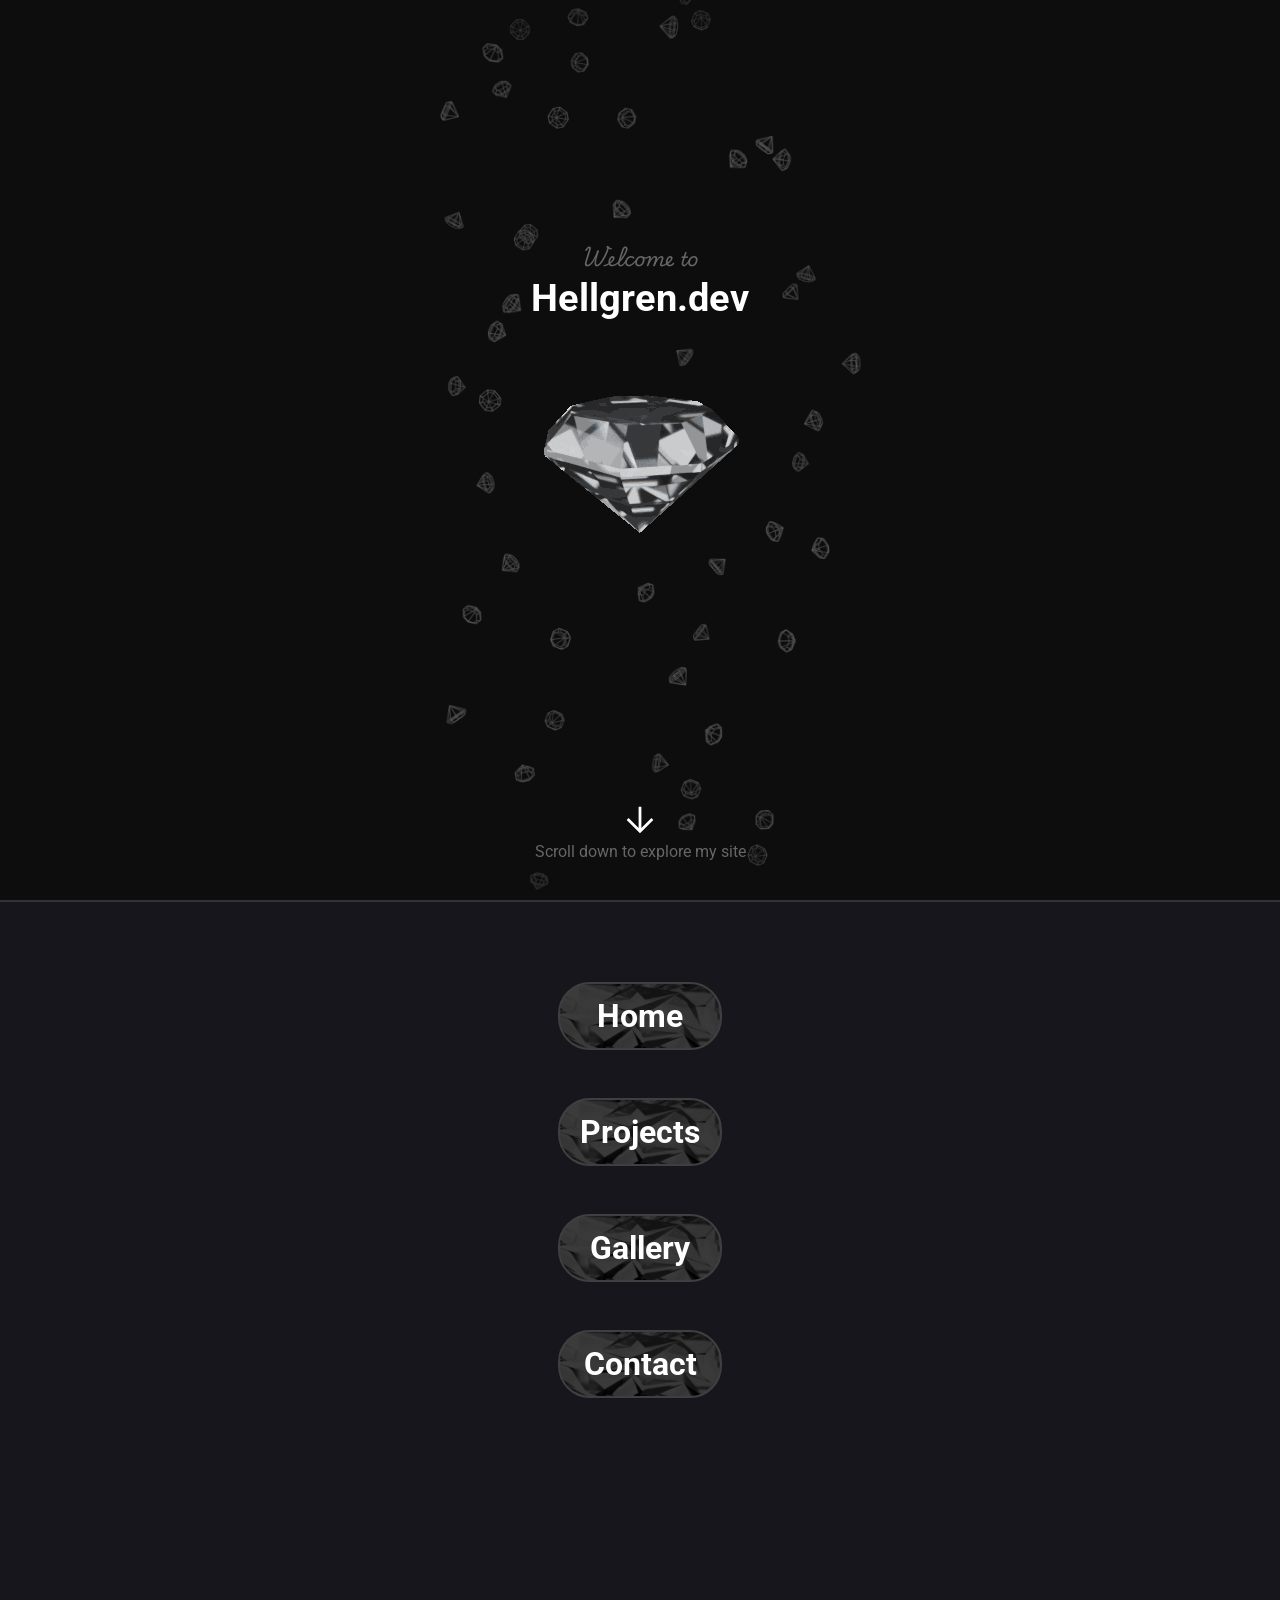
==== index.html @ 7c81b53d "1look" ====
<!DOCTYPE html>
<html lang="en">
    <head>
        <meta charset="UTF-8">
        <meta name="viewport" content="width=device-width, initial-scale=1.0">

        <link rel="preload" href="/knapp_spritesheet10.png" as="image">

        <link rel="stylesheet" href="/front-style/parameters.css">
        <link rel="stylesheet" href="/front-style/layout.css">
        <link rel="stylesheet" href="/front-style/first-view.css">
        <link rel="stylesheet" href="/front-style/main.css">
        <link rel="stylesheet" href="/front-style/animation.css">

        <title>Start</title>
    </head>
    <body>
        <div class="first-view">
            <img class="bg" src="/front-images/bg.png">
            <div class="first-title">
                <p>Welcome to</p>
                <h1>Hellgren.dev</h1>
            </div> 

            <img src="/front-images/kristall.gif">
            
            <a class="scrolldown" >
                <img src="front-images/down-arrow.svg">
                <p>Scroll down to explore my site</p> 
            </a>
            <canvas id="canvas"></canvas>
        </div>

        <main>
            <article>

            </article>
            <article class="alt-article">
            </article>
            <nav>
                <a>Home</a>
                <a>Projects</a>
                <a>Gallery</a>
                <a>Contact</a>
            </nav>
        </main>
        <!--script src="/stars.js"></script-->
    </body>
</html
---- front-style/parameters.css ----
@import url('https://fonts.googleapis.com/css2?family=Playwrite+US+Trad:wght@100..400&display=swap');
@import url('https://fonts.googleapis.com/css2?family=Roboto:ital,wght@0,100..900;1,100..900&display=swap');

:root{
    --bg: hsl(0, 0%, 5%);
    --main-bg: hsl(243, 12%, 10%);
    --main-border: hsl(0, 0%, 20%);
    --over-text: hsl(0, 0%, 40%)
}
---- front-style/layout.css ----
body{
    margin: 0;
    background-color: var(--bg);
    color: white;
    font-family: "Roboto";
}


.first-view{
    height: 100vh;

}

main{
    min-height: 100vh;
}
---- front-style/first-view.css ----
.first-view{
    display: grid;
    grid-template-rows: 1fr auto 2fr auto;
    justify-items: center;
    overflow: hidden;
}

.bg{
    position: absolute;
    top: 0;
    height: 100%;
    z-index: -100;
}

.first-title{
    grid-row: 2;
    text-align: center; 
    font-size: 1.2rem;
    line-height: 0.5;
}
.first-title > p{
    font-family: "Playwrite Us Trad";
    color: var(--over-text)
}

.first-view > img{
    grid-row: 3;
}


.scrolldown{
    grid-row: 4;
    align-self: end;
    justify-self: center;
    text-align: center;
    margin-bottom: 3rem;
    color: var(--over-text);
}

.scrolldown img{
    animation: scroll_jump 2s infinite linear;
}

.scrolldown p{
    line-height: 0;
    margin-top: 0.5rem;
    margin-bottom: 0;
}
#canvas{
    position: absolute;
    width: 100%;
    height: 100vh;
    z-index: -5;
}
---- front-style/main.css ----
main{
    background: var(--main-bg);
    border-top: 2px solid var(--main-border);
    padding-top: 5rem;
}

nav{
    display: grid;
    justify-content: center;
    text-align: center;
    grid-auto-rows: auto;
    gap: 3rem;
}

nav > a {
    will-change: background-position;
    width: 10rem;
    height: 4rem;
    display: flex;
    border: rgb(63, 63, 63) 2px solid;
    font-weight: bold;
    font-size: 2rem;
    border-radius: 2rem;
    justify-content: center;
    align-items: center;
    background: url("/front-images/knapp_spritesheet10.png");
    transition: background-position 0.2s steps(9);
}

nav > a:hover{
    color: black;
    /* animation: lightup 0.2s steps(9); */
    background-position: -1440px;
    cursor: pointer
    
}
---- front-style/animation.css ----
@keyframes scroll_jump {
    0%{
        transform: translatey(0%);
    }
    50%{
        transform: translatey(-35%)
    }
    60%{
        transform: translatey(0%);
    }
}

@keyframes colorshift {
    0%{
        color: white;
        background: var(--main-bg);
    }
    100%{
        color: black;
        background: white;
    }
}

@keyframes lightup {
    
    from{background-position: 0;}
    to{background-position: -1440px;}
}
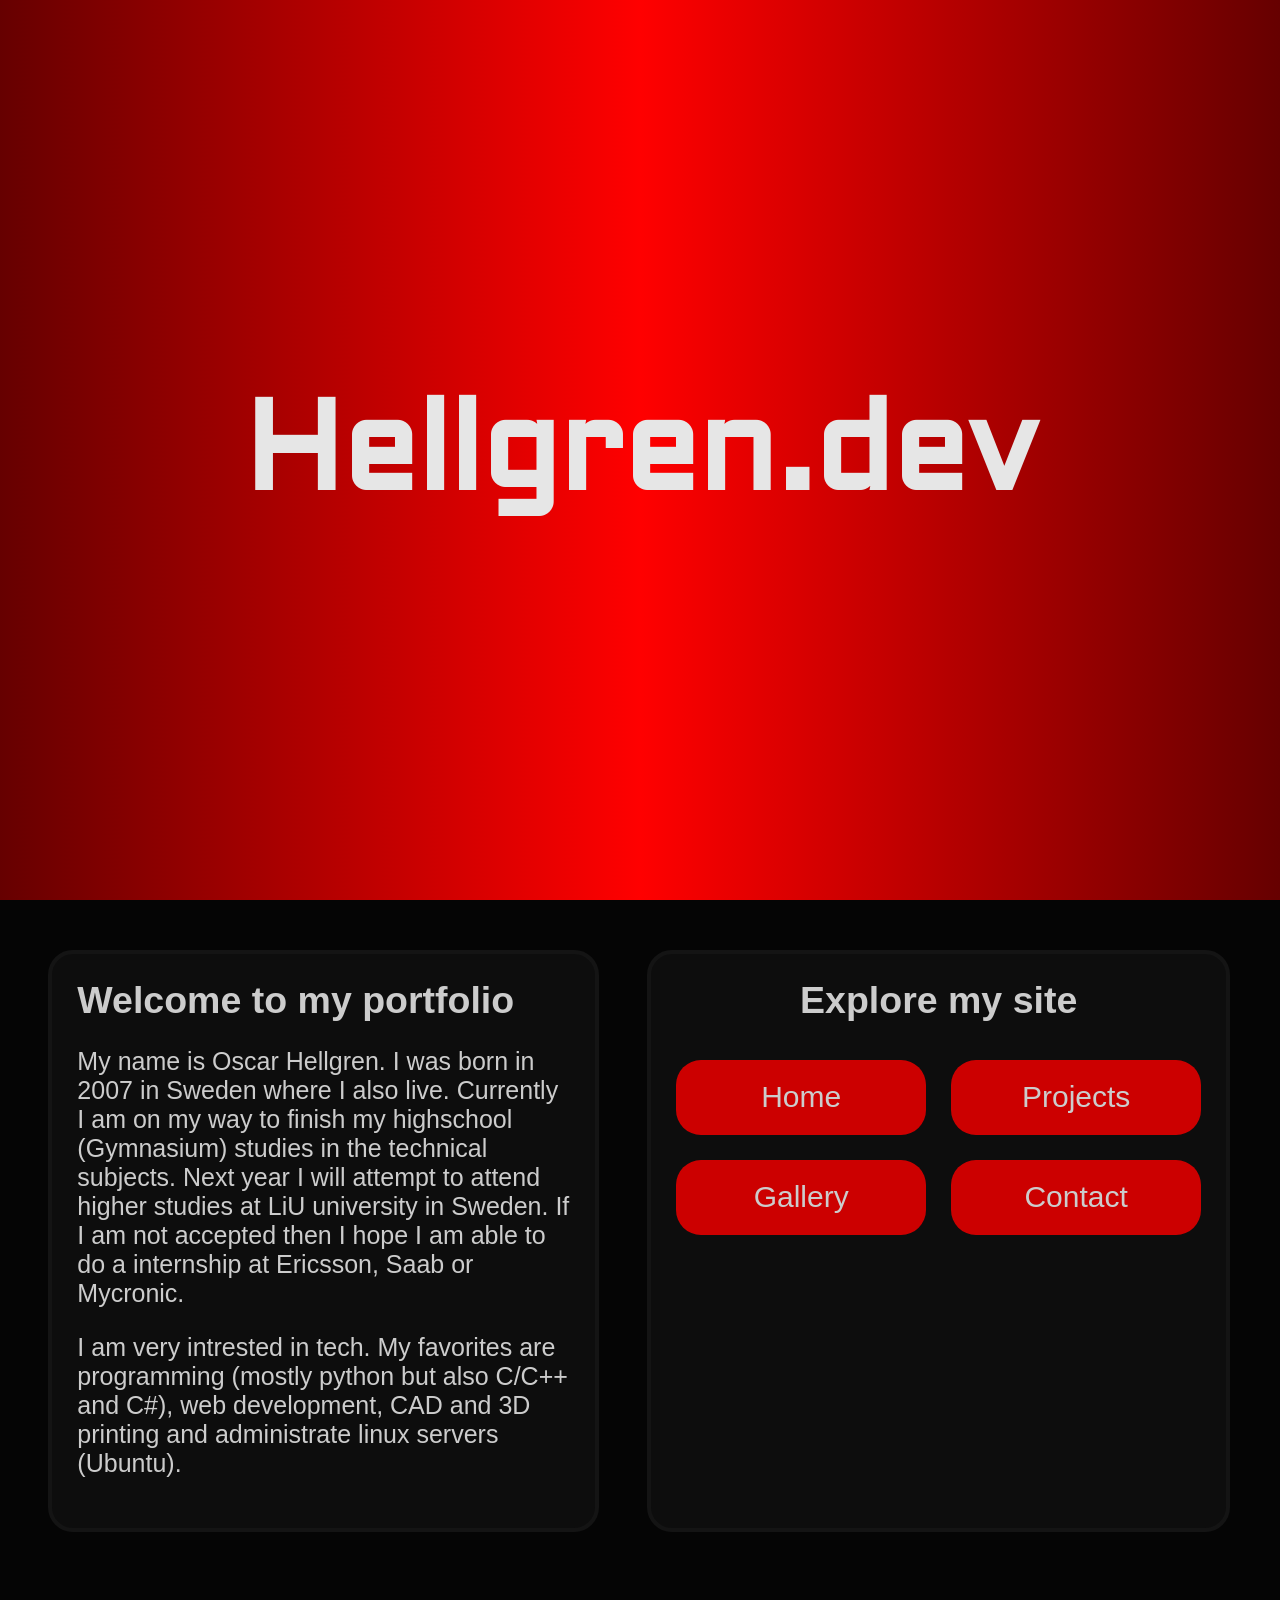
==== commit cafd901f: "red revolution" ====
--- a/index.html
+++ b/index.html
@@ -4,46 +4,35 @@
         <meta charset="UTF-8">
         <meta name="viewport" content="width=device-width, initial-scale=1.0">
 
-        <link rel="preload" href="/knapp_spritesheet10.png" as="image">
-
-        <link rel="stylesheet" href="/front-style/parameters.css">
-        <link rel="stylesheet" href="/front-style/layout.css">
-        <link rel="stylesheet" href="/front-style/first-view.css">
-        <link rel="stylesheet" href="/front-style/main.css">
-        <link rel="stylesheet" href="/front-style/animation.css">
+        <link rel="stylesheet" href="/styles/global.css">
+        <link rel="stylesheet" href="/start-style/generall.css">
+        <link rel="stylesheet" href="/start-style/section.css">
+        <link rel="stylesheet" href="/start-style/main.css">
 
         <title>Start</title>
     </head>
     <body>
-        <div class="first-view">
-            <img class="bg" src="/front-images/bg.png">
-            <div class="first-title">
-                <p>Welcome to</p>
-                <h1>Hellgren.dev</h1>
-            </div> 
-
-            <img src="/front-images/kristall.gif">
-            
-            <a class="scrolldown" >
-                <img src="front-images/down-arrow.svg">
-                <p>Scroll down to explore my site</p> 
-            </a>
-            <canvas id="canvas"></canvas>
-        </div>
+        <section>
+            <h1 class="title">Hellgren.dev</h1>
+        </section>
 
         <main>
             <article>
-
-            </article>
-            <article class="alt-article">
+                <h1>Welcome to my portfolio</h1>
+                <p>My name is Oscar Hellgren. I was born in 2007 in Sweden where I also live. 
+                    Currently I am on my way to finish my highschool (Gymnasium) studies in the technical subjects. 
+                    Next year I will attempt to attend higher studies at LiU university in Sweden. 
+                    If I am not accepted then I hope I am able to do a internship at Ericsson, Saab or Mycronic.</p>
+                
+                <p>I am very intrested in tech. My favorites are programming (mostly python but also C/C++ and C#), web development, CAD and 3D printing and administrate linux servers (Ubuntu).</p>
             </article>
             <nav>
+                <h1>Explore my site</h1>
                 <a>Home</a>
                 <a>Projects</a>
                 <a>Gallery</a>
-                <a>Contact</a>
+                <a href="/contact.html">Contact</a>
             </nav>
         </main>
-        <!--script src="/stars.js"></script-->
     </body>
 </html
--- a/styles/global.css
+++ b/styles/global.css
@@ -0,0 +1,10 @@
+
+@import url('https://fonts.googleapis.com/css2?family=Aldrich&display=swap');
+
+:root{
+    font-family: arial;
+}
+
+h1{
+    font-family: helvetica;
+}
--- a/start-style/generall.css
+++ b/start-style/generall.css
@@ -0,0 +1,53 @@
+:root{
+    --center-color: hsl(0, 100%, 50%);
+    --side-color: hsl(0, 100%, 20%);
+    --rotation: 90deg;
+    --title-color: hsl(0, 0%, 90%);
+
+    --main-bg: hsl(0, 0%, 2%);
+    --nav-bg: hsl(0, 0%, 5%);
+    --nav-border: hsl(0, 0%, 8%);
+    --fg: hsl(0, 0%, 80%);
+
+    --button-bg: hsl(0, 100%, 40%)
+}
+
+
+body{
+    margin: 0;
+}
+
+
+@media (min-width: 300px) {
+    .title{
+        font-size: 2.5rem;
+    }
+}
+
+@media (min-width: 600px){
+    :root{
+        font-size: 25px;
+    }
+    .title{
+        font-size: 4rem;
+    }
+    nav{
+        grid-template-columns: 1fr 1fr;
+    }
+    nav h1{
+        grid-column: 1/3;
+    }
+}
+
+@media (min-width: 1000px){
+    .title{
+        font-size: 5rem;
+    }
+    main{
+        grid-template-columns: 1fr 1fr;
+        grid-template-rows: 1fr;
+    }
+    article{
+        text-align: left;
+    }
+}
--- a/start-style/section.css
+++ b/start-style/section.css
@@ -0,0 +1,16 @@
+
+
+section{
+    background: linear-gradient(var(--rotation), var(--side-color), var(--center-color), var(--side-color));
+    height: 100vh;
+    display: flex;
+    justify-content: center;
+    align-items: center;
+}
+
+.title{
+    font-family: "Aldrich";
+    color: var(--title-color);
+
+}
+
--- a/start-style/main.css
+++ b/start-style/main.css
@@ -0,0 +1,70 @@
+main{
+    background-color: var(--main-bg);
+    margin: 0;
+    padding: 2rem;
+    min-height: 25vh;
+    color: var(--fg);
+    display: grid;
+    grid-template-rows: 1fr 1fr;
+    justify-items: center;
+    gap: 2rem;
+}
+
+nav, article{
+    border: 4px solid var(--nav-border);
+    background-color: var(--nav-bg);
+    padding: 1rem;
+    border-radius: 1rem;
+    margin: 0;
+    width: 90%;
+    min-height: 25vh;
+    text-align: left;
+}
+nav h1, article h1{
+    font-size: 1.5rem;
+    margin-top: 0;
+    margin-bottom: 0.5rem;
+
+}
+
+nav{
+    display: grid;
+    grid-template-rows: min-content repeat(4, 3rem);
+    gap: 1rem;
+}
+
+nav h1{
+    text-align: center;
+}
+
+
+@keyframes shine {
+  0%   { background-position: -200% center; }
+  100% { background-position:  0% center; }
+}
+
+nav a{
+    background: linear-gradient(
+        105deg,
+        var(--button-bg) 40%,
+        hsl(0, 100%, 60%) 50%,
+        var(--button-bg) 60%
+    );
+    background-size: 250% 100%;
+    background-position: -200% center;
+    font-size: 1.2rem;
+    width: 10rem;
+    justify-self: center;
+    align-content: center;
+    border-radius: 1rem;
+    color: var(--fg);
+    text-decoration: none;
+    text-align: center
+}
+
+nav a:hover {
+    animation: shine 2s ease-in-out;
+    box-shadow: 0 0 12px 2px hsl(0, 100%, 60%, 0.35);
+    text-decoration: underline solid;
+
+}
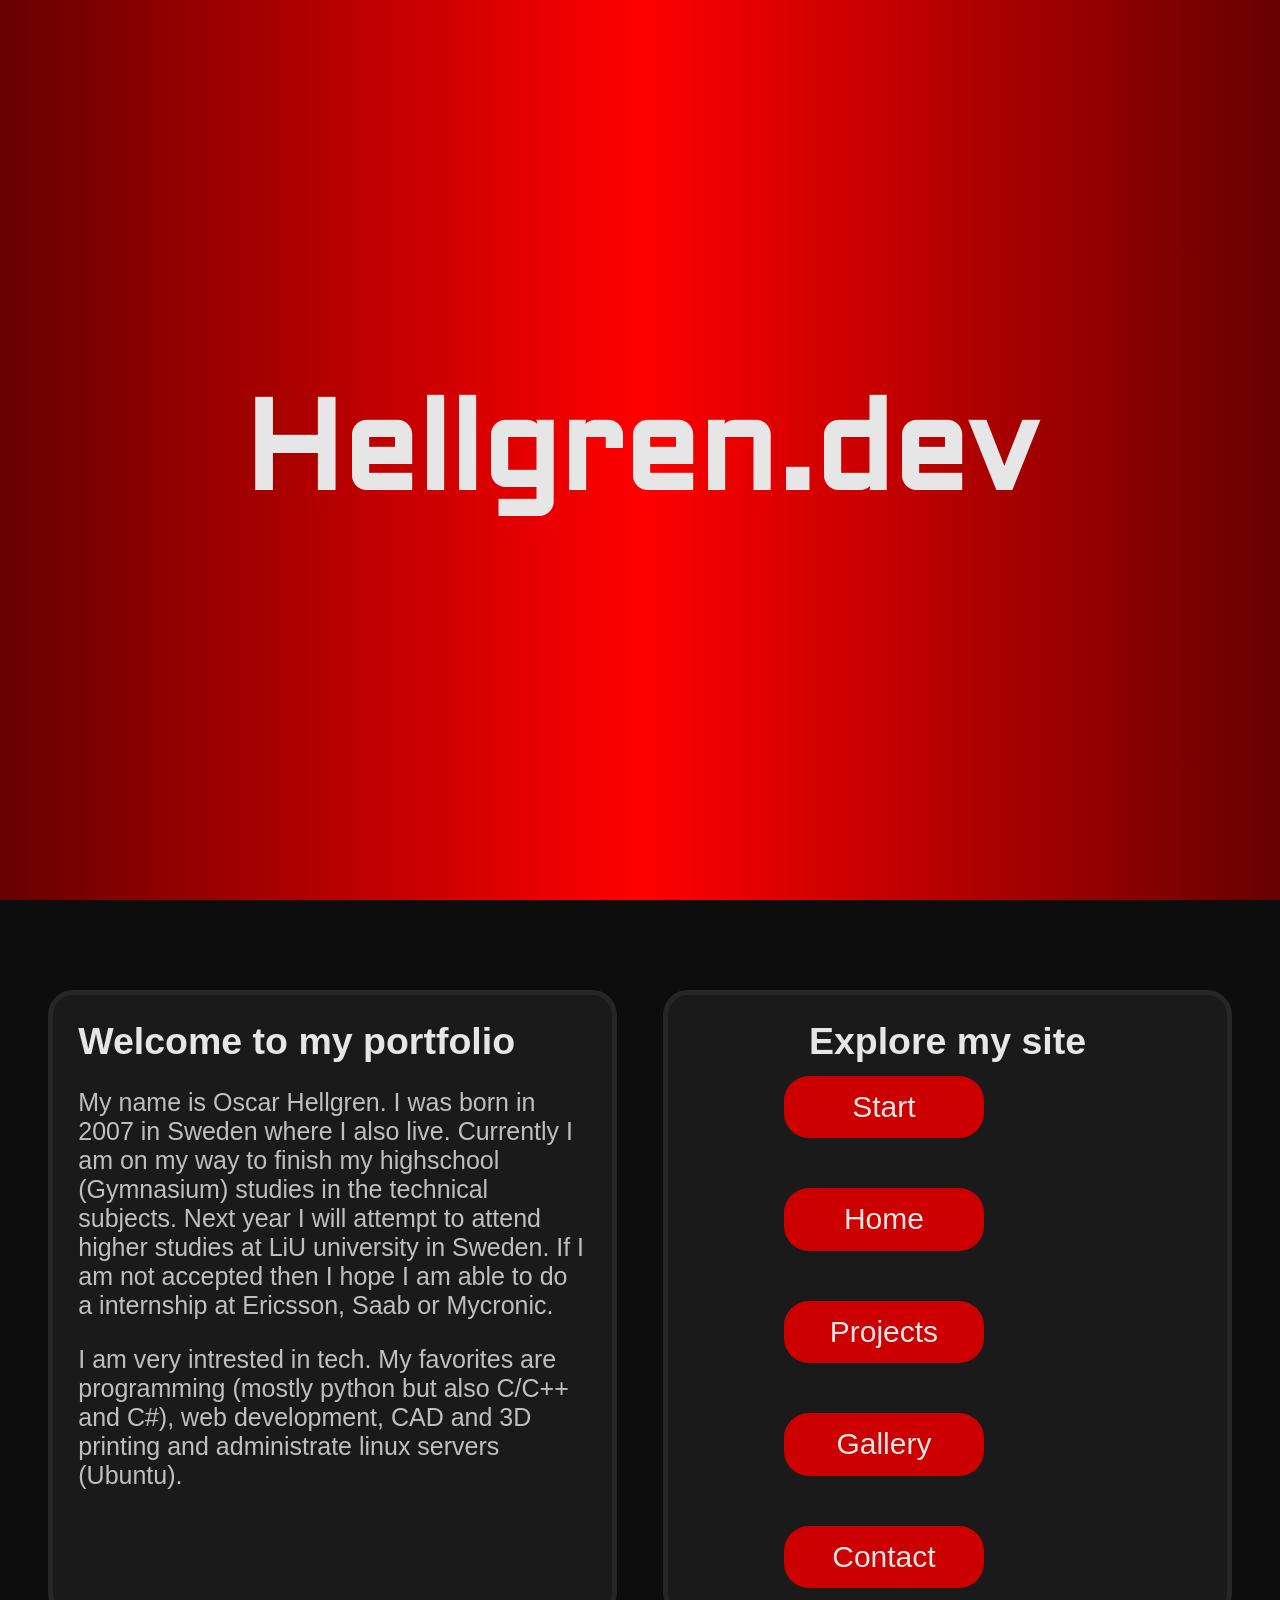
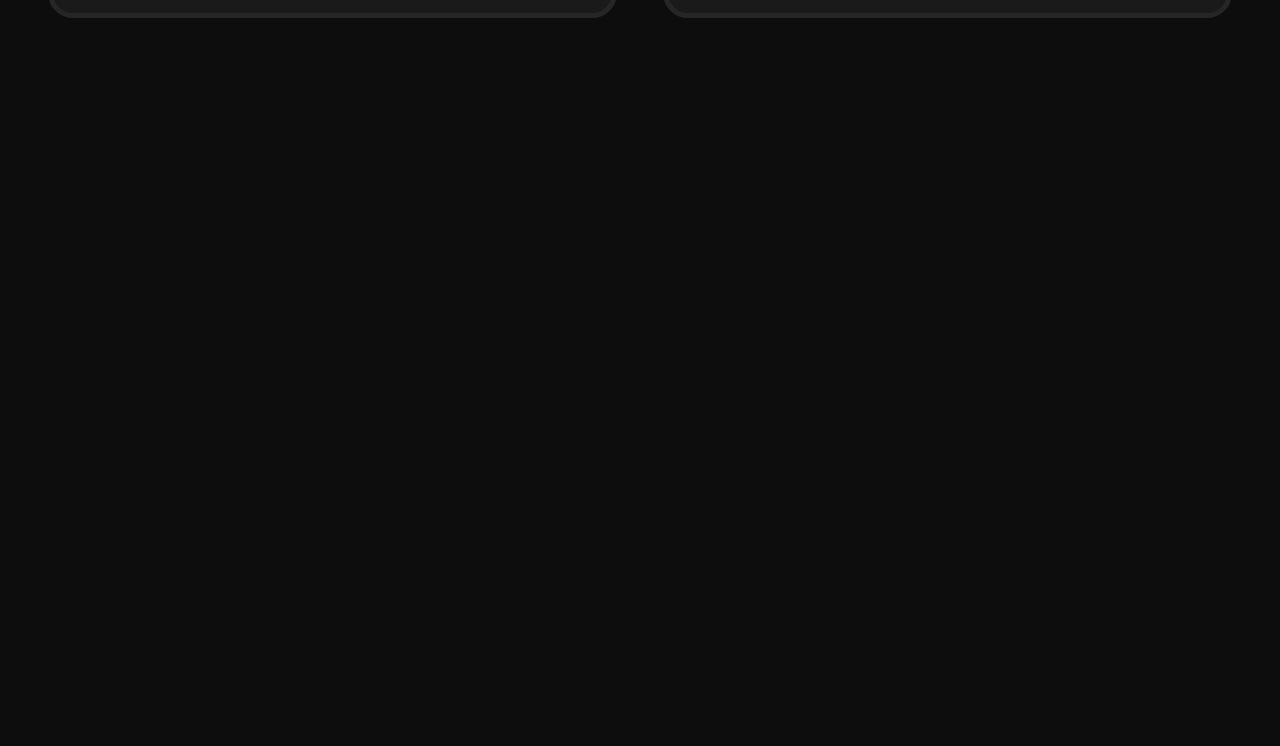
==== commit c168ba19: "presentation finnished!" ====
--- a/index.html
+++ b/index.html
@@ -28,10 +28,13 @@
             </article>
             <nav>
                 <h1>Explore my site</h1>
-                <a>Home</a>
-                <a>Projects</a>
-                <a>Gallery</a>
-                <a href="/contact.html">Contact</a>
+                <div>
+                    <a href="/index.html">Start</a>
+                    <a href="/home.html">Home</a>
+                    <a href="/projects.html">Projects</a>
+                    <a href="/gallery.html">Gallery</a>
+                    <a href="/contact.html">Contact</a>
+                </div>
             </nav>
         </main>
     </body>
--- a/styles/global.css
+++ b/styles/global.css
@@ -3,8 +3,19 @@
 
 :root{
     font-family: arial;
+    color: hsl(0, 0%, 90%);
 }
 
-h1{
+h1, h2, h3{
     font-family: helvetica;
+    color: hsl(0, 0%, 90%);
+}
+
+p, a{
+    color: hsl(0, 0%, 75%);
+}
+
+.title, .domain{
+    font-family: "Aldrich";
+    color: hsl(0, 0%, 90%);
 }
--- a/start-style/generall.css
+++ b/start-style/generall.css
@@ -4,10 +4,10 @@
     --rotation: 90deg;
     --title-color: hsl(0, 0%, 90%);
 
-    --main-bg: hsl(0, 0%, 2%);
-    --nav-bg: hsl(0, 0%, 5%);
-    --nav-border: hsl(0, 0%, 8%);
-    --fg: hsl(0, 0%, 80%);
+    --main-bg: hsl(0, 0%, 5%);
+    --nav-bg: hsl(0, 0%, 10%);
+    --nav-border: hsl(0, 0%, 15%);
+    --fg: hsl(0, 0%, 90%);
 
     --button-bg: hsl(0, 100%, 40%)
 }
--- a/start-style/section.css
+++ b/start-style/section.css
@@ -9,8 +9,6 @@
 }
 
 .title{
-    font-family: "Aldrich";
     color: var(--title-color);
-
 }
 
--- a/start-style/main.css
+++ b/start-style/main.css
@@ -2,7 +2,8 @@
     background-color: var(--main-bg);
     margin: 0;
     padding: 2rem;
-    min-height: 25vh;
+    padding-top: 10vh;
+    min-height: 90vh;
     color: var(--fg);
     display: grid;
     grid-template-rows: 1fr 1fr;
@@ -11,7 +12,7 @@
 }
 
 nav, article{
-    border: 4px solid var(--nav-border);
+    border: 0.2rem solid var(--nav-border);
     background-color: var(--nav-bg);
     padding: 1rem;
     border-radius: 1rem;
@@ -27,16 +28,19 @@
 
 }
 
-nav{
-    display: grid;
-    grid-template-rows: min-content repeat(4, 3rem);
-    gap: 1rem;
+nav div{
+    width: 75%;
+    justify-self: center;
+    display: flex;
+    justify-content: center;
+    gap: 2rem;
+    flex-wrap: wrap;
 }
 
 nav h1{
     text-align: center;
+    grid-column: 2/4;
 }
-
 
 @keyframes shine {
   0%   { background-position: -200% center; }
@@ -53,7 +57,8 @@
     background-size: 250% 100%;
     background-position: -200% center;
     font-size: 1.2rem;
-    width: 10rem;
+    width: 8rem;
+    height: 2.5rem;
     justify-self: center;
     align-content: center;
     border-radius: 1rem;
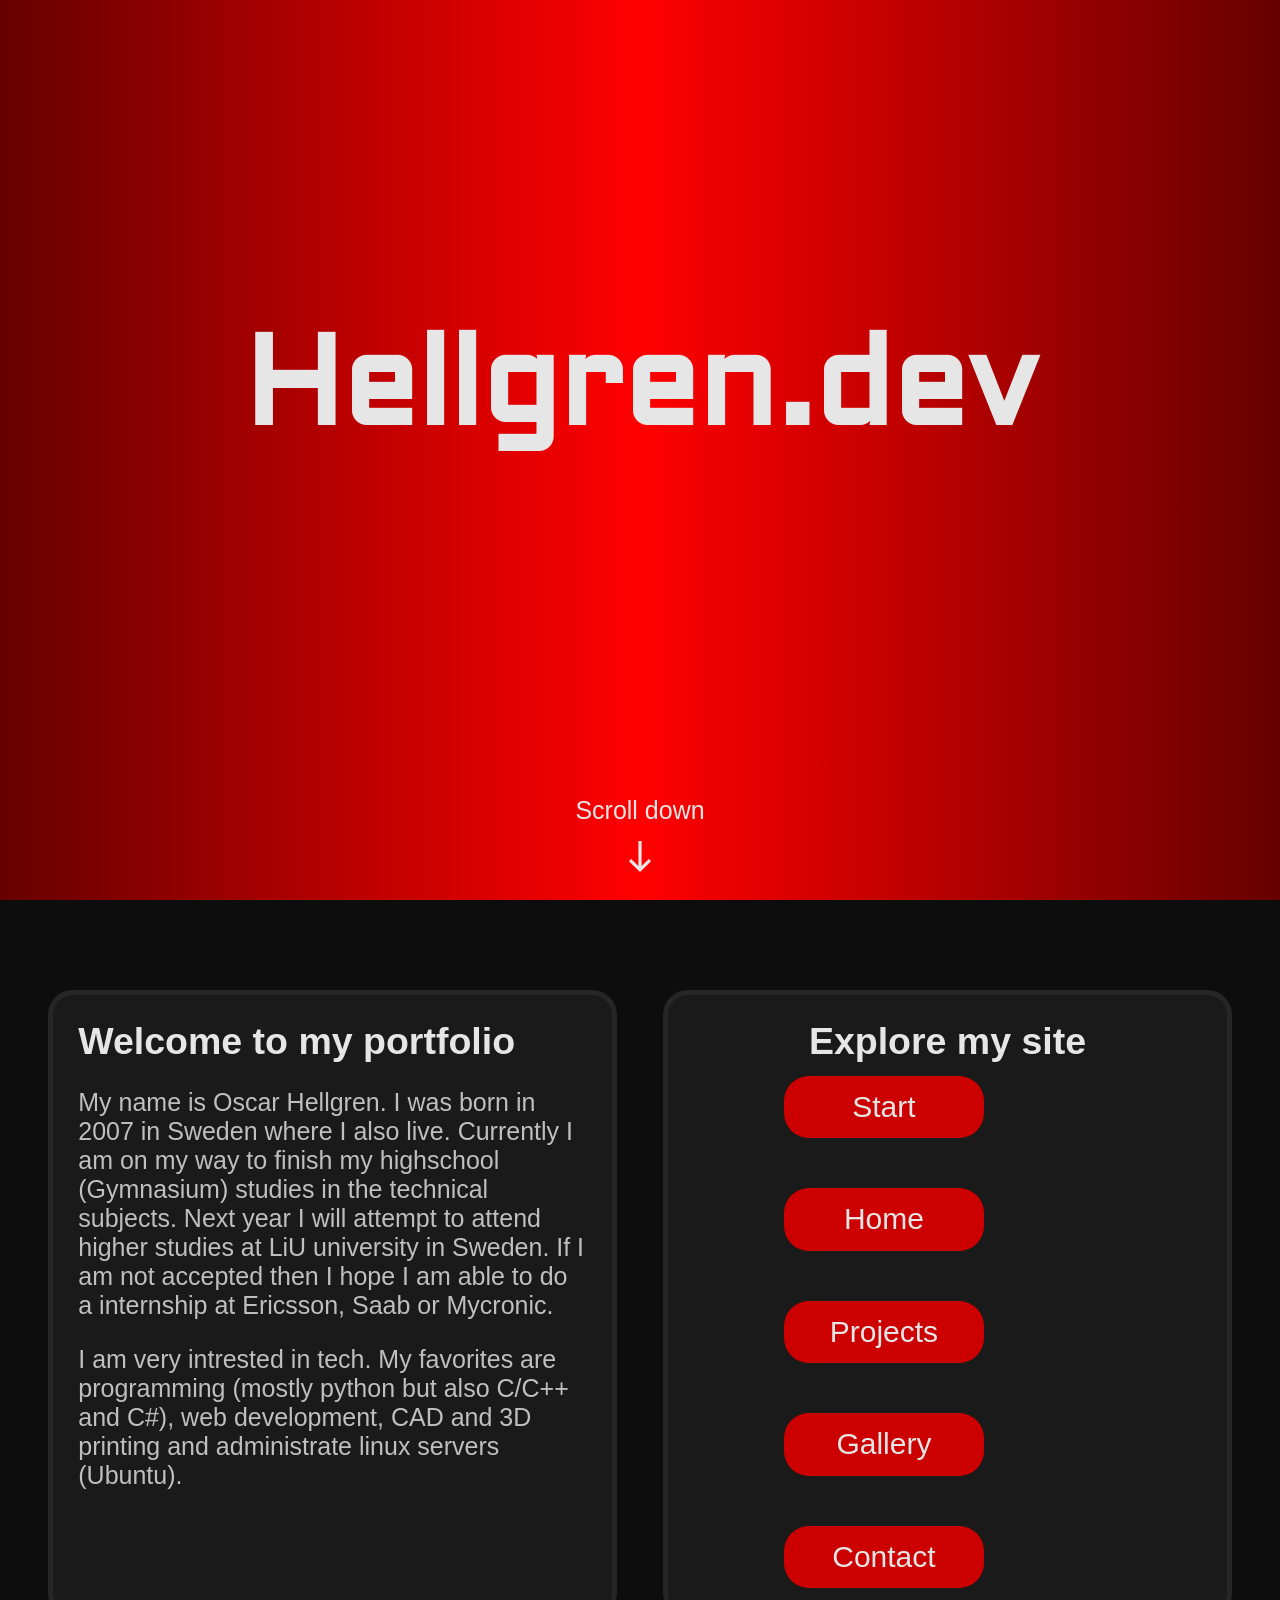
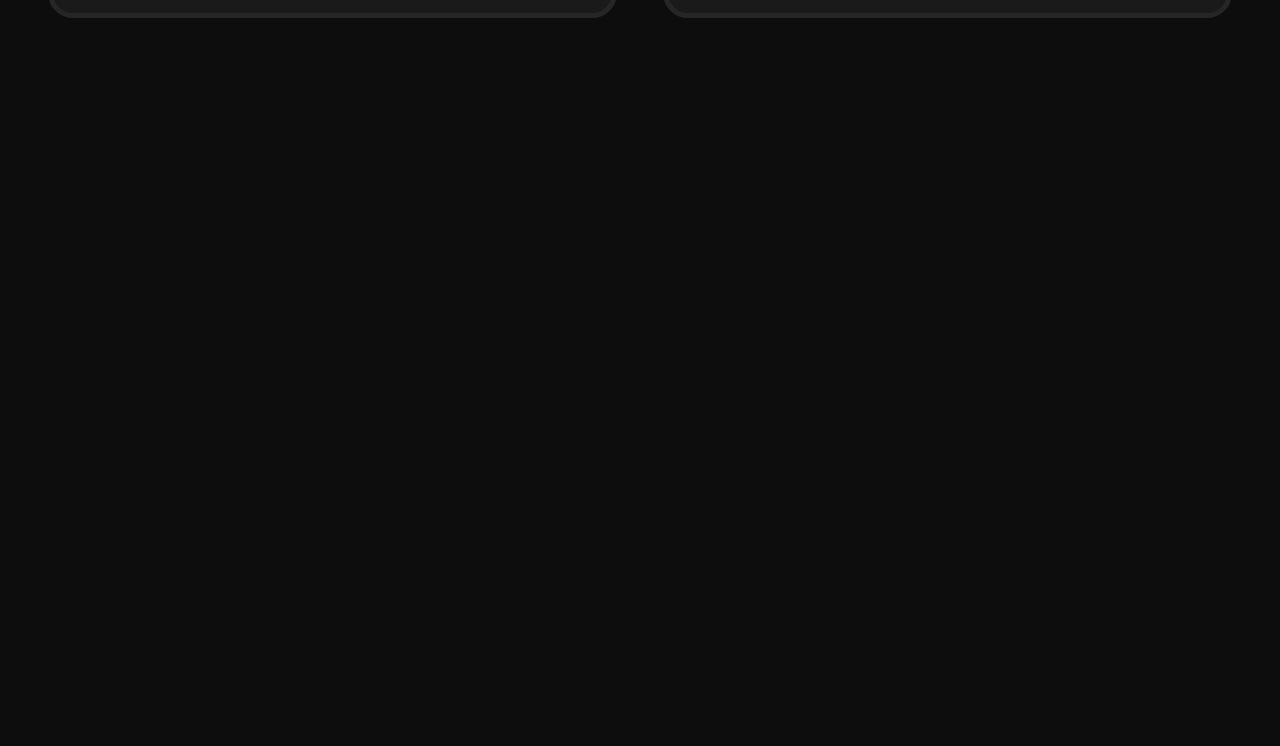
==== commit 29a2c632: "many things happen" ====
--- a/index.html
+++ b/index.html
@@ -14,6 +14,10 @@
     <body>
         <section>
             <h1 class="title">Hellgren.dev</h1>
+            <div>
+                <p>Scroll down</p>
+                <img src="icons/south.svg">
+            </div>
         </section>
 
         <main>
--- a/start-style/section.css
+++ b/start-style/section.css
@@ -4,11 +4,33 @@
     background: linear-gradient(var(--rotation), var(--side-color), var(--center-color), var(--side-color));
     height: 100vh;
     display: flex;
-    justify-content: center;
-    align-items: center;
+    position: relative;
+    flex-direction: column;
 }
 
 .title{
     color: var(--title-color);
+    align-self: center;
+    justify-self: center;
+    position: absolute;
+    transform: translateY(-100%);
+    top: 40%
 }
 
+section div{
+    display: grid;
+    position: absolute;
+    bottom: 0;
+    width: 100%;
+    grid-template-rows: auto auto;
+    justify-items: center;
+    padding-bottom: 1rem;
+    
+}
+section div p{
+    color: var(--fg);
+    margin-bottom: 0.5rem;
+}
+section div img{
+    height: 1.5rem;
+}
